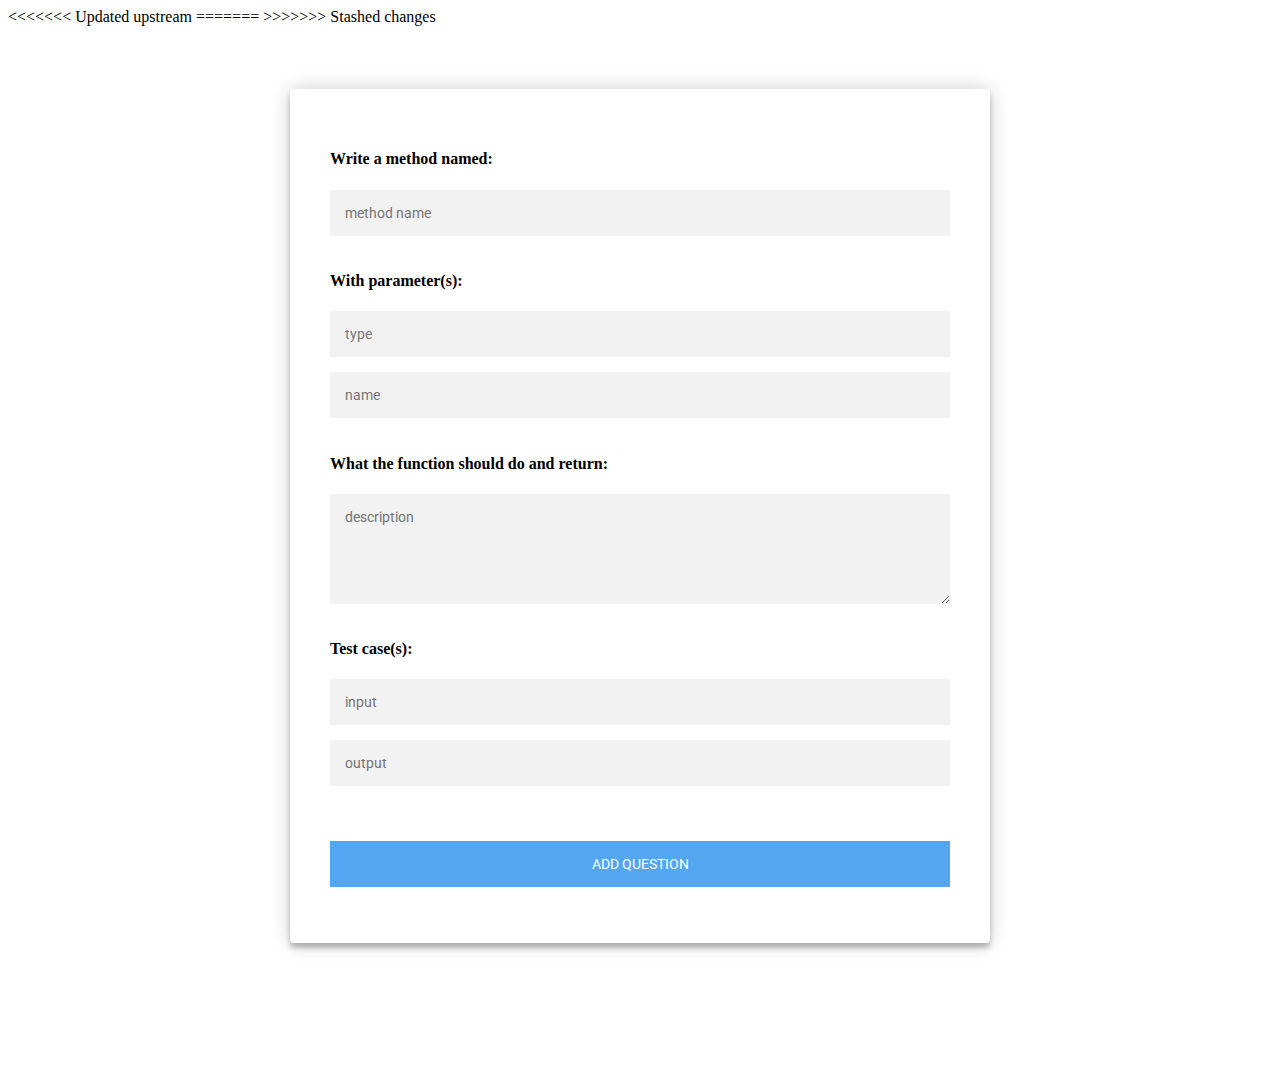
==== front/addQuestion.html @ 309c6e99 "rc" ====
<html>

<head>
<link rel="stylesheet" type="text/css" href="style.css">
<link href="https://fonts.googleapis.com/icon?family=Material+Icons" rel="stylesheet">
<<<<<<< Updated upstream

=======
<script src="common.js"></script>
>>>>>>> Stashed changes
</head>

<body>

  <div class="widePage">
    <div class="card">

      <form id="form" method="post" class="login-form">
        <h4> Write a method named: </h4>
        <input type="text" placeholder="method name" name="methodName" required/>

        <h4> With parameter(s): </h4>
        <input type="text" placeholder="type" name="paramType" required/>
        <input type="text" placeholder="name" name="paramName" required/>

        <h4> What the function should do and return: </h4>
        <textarea name="descr" cols="40" rows="5" placeholder="description" required></textarea>

        <h4> Test case(s): </h4>
        <input type="text" placeholder="input" name="testIn" required/>
        <input type="text" placeholder="output" name="testOut" required/>

        <button style="margin-top: 40px;" class="popup"> Add question </button>

      </form>

  </div>

</div>
</form>


<script>

function dump(obj) {
    var out = '';
    for (var i in obj) {
        out += i + ": " + obj[i] + "\n";
    }

    console.log(out);
}

var form = document.getElementById("form");

form.onsubmit =function (e) {
  // stop the regular form submission
  e.preventDefault();

  // collect the form data while iterating over the inputs
  var data = "request=add&";
  for(var i = 0; i < form.length; i++) {
    var input = form[i];
    if(input.name) {
      data += input.name;
      data += "=";
      data += input.value;
      if(form.length - i > 2) {
        data += "&";
      }
    }
  }

<<<<<<< Updated upstream
  // construct an HTTP request
  var xhr = new XMLHttpRequest();
  url = "https://web.njit.edu/~ybp7/CS490/middle.php";
  xhr.open(form.method, url, true);
  xhr.setRequestHeader("Content-type", "application/x-www-form-urlencoded");

  // send the collected data as JSON
  xhr.send(data);

  xhr.onreadystatechange = function() {
    if (xhr.readyState == XMLHttpRequest.DONE) {
        console.log(xhr.responseText);
    }
  };
=======
  var xhr = serverRequest(data);
  alert("Question added.");
  window.history.back();
>>>>>>> Stashed changes
};
</script>

</body>
</html>
---- front/style.css ----
@import url(https://fonts.googleapis.com/css?family=Roboto:300);

.widePage {
  padding: 5% 0 8%;
  margin: 0 auto;
  max-width: 700px;
}

.narrowPage {
  padding: 7% 0 8%;
  margin: 0 auto;
  max-width: 400px;
}

.card {
  border-radius: 4px;
  position: relative;
  z-index: 1;
  background: #FFFFFF;
  margin: 0 0 20 0;
  padding: 40px;
  box-shadow: 0 0 20px 0 rgba(0, 0, 0, 0.2), 0 5px 5px 0 rgba(0, 0, 0, 0.24);
}

button.flat {
  font-family: "Roboto", sans-serif;
  text-transform: uppercase;
  outline: 0;
  width: 100%;
  border: 0;
  padding: 15px;
  font-size: 14px;
  -webkit-transition: all 0.3 ease;
  transition: all 0.3 ease;
}

button.popup {
  font-family: "Roboto", sans-serif;
  text-transform: uppercase;
  outline: 0;
  background: #53a6ef;
  width: 100%;
  border: 0;
  padding: 15px 0px;
  color: #FFFFFF;
  font-size: 14px;
  -webkit-transition: all 0.3 ease;
  transition: all 0.3 ease;
  cursor: pointer;
}

form input, form textarea {
  resize: vertical;
  font-family: "Roboto", sans-serif;
  outline: 0;
  background: #f2f2f2;
  width: 100%;
  border: 0;
  margin: 0 0 15px;
  padding: 15px;
  box-sizing: border-box;
  font-size: 14px;
}

p {
  padding: 0;
  margin: 0;
}

button:hover,button:active,button:focus {
  background: #66c5f4;
}

.split-para {
   display:block;
   margin:10px;
 }

.split-para span {
  display:block;
  float:right;
  text-align: right;
  width:50%;
  margin-left:10px;
}

<<<<<<< Updated upstream

=======
.menu {
  width: 100%;
  height: 60px;
  background-color: white;
  text-align: center;

  border-radius: 4px;
  position: relative;
  z-index: 1;
  box-shadow: 0 0 20px 0 rgba(0, 0, 0, 0.2), 0 5px 5px 0 rgba(0, 0, 0, 0.24);
}

.menu i {
  padding: 6px;
}

.menu p {
  width: 90px;
  font-size: 35;
  display:inline-block;
  padding: 6px;
  text-align: center;
  margin:auto;
}

.menu i:hover {
  background: #66c5f4;
  cursor: pointer;
}
>>>>>>> Stashed changes
body {
  background: #2a4a7a; /* fallback for old browsers */
  background: -webkit-linear-gradient(to left, #2a4a7a, #5377ad);
  background: -moz-linear-gradient(to left, #2a4a7a, #5377ad);
  background: -o-linear-gradient(to left, #2a4a7a, #5377ad);
  background: linear-gradient(to left, #2a4a7a, #5377ad);
  font-family: "Roboto", sans-serif;
  -webkit-font-smoothing: antialiased;
  -moz-osx-font-smoothing: grayscale;
}

/* Rules for sizing the icon. */
.material-icons.md-18 { font-size: 18px; }
.material-icons.md-24 { font-size: 24px; }
.material-icons.md-36 { font-size: 36px; }
.material-icons.md-48 { font-size: 48px; }

/* Rules for using icons as black on a light background. */
.material-icons.md-dark { color: rgba(0, 0, 0, 0.54); }
.material-icons.md-blue {color: rgba(83,166,239, 0.54)}
.material-icons.md-dark.md-inactive { color: rgba(0, 0, 0, 0.26); }
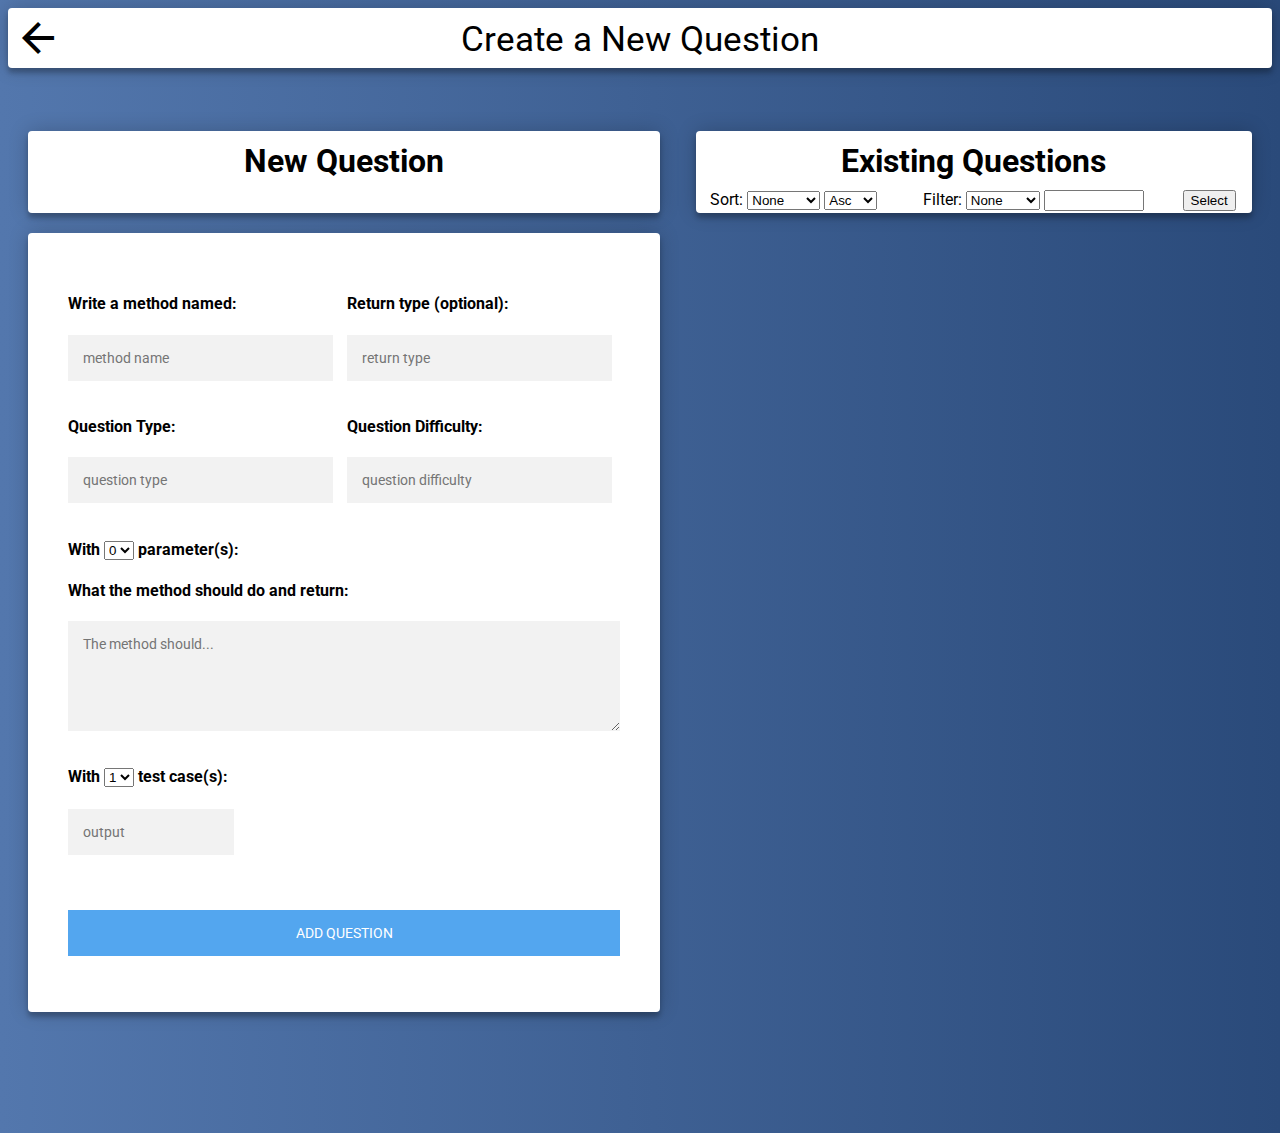
==== commit 57e1fe20: "welp" ====
--- a/front/addQuestion.html
+++ b/front/addQuestion.html
@@ -3,44 +3,231 @@
 <head>
 <link rel="stylesheet" type="text/css" href="style.css">
 <link href="https://fonts.googleapis.com/icon?family=Material+Icons" rel="stylesheet">
-<<<<<<< Updated upstream
-
-=======
 <script src="common.js"></script>
->>>>>>> Stashed changes
 </head>
 
 <body>
 
-  <div class="widePage">
-    <div class="card">
-
-      <form id="form" method="post" class="login-form">
-        <h4> Write a method named: </h4>
-        <input type="text" placeholder="method name" name="methodName" required/>
-
-        <h4> With parameter(s): </h4>
-        <input type="text" placeholder="type" name="paramType" required/>
-        <input type="text" placeholder="name" name="paramName" required/>
-
-        <h4> What the function should do and return: </h4>
-        <textarea name="descr" cols="40" rows="5" placeholder="description" required></textarea>
-
-        <h4> Test case(s): </h4>
-        <input type="text" placeholder="input" name="testIn" required/>
-        <input type="text" placeholder="output" name="testOut" required/>
-
-        <button style="margin-top: 40px;" class="popup"> Add question </button>
-
-      </form>
-
+  <div class="menu">
+    <i type="button" style="float: left" value="Back" class="material-icons md-48" id="backButton">arrow_back</i>
+    <p style="width:50%; margin-right:60px; margin-top:5px" id="menu_text"> Create a New Question </p>
+  </div>
+
+<div class="widePage" style="float:right; width:44%; margin-right:20px;">
+
+  <div class="card" style="padding: 1px; height:80px">
+    <input type="hidden" value="static" />
+
+    <div style="display:inline-block; margin-left:25px">
+
+    </div>
+
+    <h1 style="text-align:center;margin:10px"> Existing Questions </h1>
+
+    <div>
+
+      <div style="display:inline-block; text-align:center; width: 35%">
+        Sort:
+        <select id="sortSelect">
+          <option value="0">None</option>
+          <option value="1">Difficulty</option>
+          <option value="2">Type</option>
+        </select>
+
+        <select id="sortDir">
+          <option value="0">Asc</option>
+          <option value="1">Desc</option>
+        </select>
+
+      </div>
+
+
+      <div style="display:inline-block; width: 50%; text-align: center" >
+        Filter:
+        <select id="filterSelect">
+          <option value="0">None</option>
+          <option value="1">Difficulty</option>
+          <option value="2">Type</option>
+          <option value="3">Keyword</option>
+        </select>
+        <input style="width:100px" id="filterText">
+        </input>
+      </div>
+
+      <div style="display:inline-block; width: 12%; text-align: center">
+        <button onclick="filterSelection()"> Select </button>
+      </div>
+
+    </div>
+
+  </div>
+
+  <div id="left" style="overflow:scroll; height:80%">
   </div>
 
 </div>
-</form>
+
+<div class="widePage" style="float:left; width:50%; margin-left:20px;">
+
+  <div class="card" style="padding: 1px; height:80px">
+    <input type="hidden" value="static" />
+    <h1 style="text-align:center; margin: 10px;"> New Question </h1>
+  </div>
+
+  <div class="card">
+
+    <form id="form" method="post" class="login-form">
+      <div>
+        <div style="width:48%; display:inline-block">
+          <h4> Write a method named: </h4>
+          <input type="text" placeholder="method name" name="methodName" required/>
+        </div>
+
+        <div style="width:48%; margin-left:10px; display:inline-block">
+          <h4> Return type (optional): </h4>
+          <input type="text" placeholder="return type" name="returnType" />
+        </div>
+
+
+      </div>
+
+      <div style="margin-bottom:10px">
+
+        <div style="width:48%; display:inline-block">
+          <h4> Question Type: </h4>
+          <input type="text" placeholder="question type" name="type" required/>
+        </div>
+
+        <div style="width:48%; margin-left:10px; display:inline-block">
+          <h4> Question Difficulty: </h4>
+          <input type="text" placeholder="question difficulty" name="difficulty" required/>
+        </div>
+
+      </div>
+
+      <h4> With
+        <select id="paramselect" onchange="generateThings()">
+          <option value="0">0</option>
+          <option value="1">1</option>
+          <option value="2">2</option>
+          <option value="3">3</option>
+          <option value="4">4</option>
+        </select>
+      parameter(s): </h4>
+
+      <div id="paramContainer">
+      </div>
+
+      <h4> What the method should do and return: </h4>
+      <textarea name="descr" cols="40" rows="5" placeholder="The method should..." required></textarea>
+
+      <h4> With
+        <select id="caseselect" onchange="generateThings()">
+          <option value="1">1</option>
+          <option value="2">2</option>
+          <option value="3">3</option>
+          <option value="4">4</option>
+        </select>
+        test case(s): </h4>
+      <div id=caseContainer>
+      </div>
+
+      <button style="margin-top: 40px;" class="popup" id="button">Add question</button>
+
+    </form>
+</div>
+
+  </div>
+</div>
 
 
 <script>
+generateThings();
+filterSelection();
+
+var back = document.getElementById("backButton");
+back.onclick = function(event) {
+    window.location.href = 'professor.html';
+  };
+
+function populateBank(rawJSON) {
+  var html = "";
+
+  var json = JSON.parse(rawJSON);
+  console.log(json);
+
+  json.forEach(function(entry) {
+    var params = JSON.parse(entry['parameters']);
+
+    html += "<div class=\"card\">" +
+      "<input type=\"hidden\" value=\"left\" />" +
+      "<div class=\"points\"> </div>" +
+      "<div style=\"padding-right:50px\"> <p style=\"display:inline-block;\"> Question type: "+ entry['type'] + "</p>" +
+      "<p style=\"display:inline-block; float:right\"> Difficulty: "+ entry['difficulty'] + "</p> </div><br>" +
+      "<p> Write a method called <b>" + entry['method_name'] + "</b>";
+
+    if(params['paramName'] != "") {
+      html += " that takes the following parameter(s):<br>"
+
+      var pNames = params['paramName'].split(",");
+      var pTypes = params['paramType'].split(",");
+
+      for(var i = 0; i < pNames.length; i++) {
+        html += "<b>" + pTypes[i] + " ";
+        html += pNames[i] + "</b><br>";
+      }
+    }
+
+      html += "</p> <p> <br>" + entry['description'] + " </p> <br>" +
+        "<p> It should handle the following test case(s): </p>";
+
+
+      var testCases = entry['testcases'];
+      if(testCases != "") {
+        testCases = JSON.parse(testCases);
+        for(var i = 0; i < testCases.length; i++) {
+          html += "<p> <b> Input: " + testCases[i]['inputs'] + " Output: " + testCases[i]['output'] + " </b> </p>";
+        }
+      }
+    html += "</div>";
+  });
+
+  var page = document.getElementById('left');
+
+  page.innerHTML = html;
+}
+
+function generateThings() {
+
+  var params = document.getElementById("paramselect").value;
+  var cases = document.getElementById("caseselect").value;
+
+  var paramParent = document.getElementById("paramContainer");
+  var caseParent = document.getElementById("caseContainer");
+  var replacement = "";
+  for(var i = 0; i < params; i++) {
+    replacement += "<input type=\"text\" placeholder=\"type\" name=\"paramType\" required style=\"width:30%\"/>" +
+    "<input type=\"text\" placeholder=\"name\" name=\"paramName\" required style=\"width:69%; margin-left:5px\"/>";
+  }
+  paramParent.innerHTML = replacement;
+
+  var width = 65/params;
+
+  replacement = "";
+
+  var padding = "0px";
+  if(params == 0)
+    padding = "5px";
+
+  for(var i = 0; i < cases; i++) {
+    for(var j = 0; j < params; j++) {
+      replacement += "<input type=\"text\" placeholder=\"param "+(j+1)+"\" name=\"testIn\" required style=\"margin-right:5px; width:"+width+"%\"/>";
+    }
+    replacement += "<input type=\"text\" placeholder=\"output\" name=\"testOut\" required style=\"width:30%; margin-right:"+padding+"\"/>";
+  }
+
+  caseParent.innerHTML = replacement;
+}
 
 function dump(obj) {
     var out = '';
@@ -57,25 +244,128 @@
   // stop the regular form submission
   e.preventDefault();
 
+  var theButton = document.getElementById("button");
+  if(!theButton.textContent.includes("Add")) {
+    location.reload();
+    return;
+  }
+
+
+
   // collect the form data while iterating over the inputs
   var data = "request=add&";
+
   for(var i = 0; i < form.length; i++) {
     var input = form[i];
     if(input.name) {
+      if(input.name == "paramType" || input.name == "paramName" || input.name == "testIn" || input.name == "testOut") {
+        continue;
+      }
       data += input.name;
       data += "=";
       data += input.value;
-      if(form.length - i > 2) {
-        data += "&";
-      }
-    }
-  }
-
-<<<<<<< Updated upstream
+      data += "&";
+    }
+  }
+
+  var paramTypes = document.getElementsByName("paramType");
+  var paramNames = document.getElementsByName("paramName");
+
+  //TODO: switch to paramtypes="1,2,3,4" & paramNames="a,b,c,d"
+
+  data += "paramType=";
+  for(var i = 0; i < paramTypes.length; i++) {
+    data += paramTypes[i].value;
+    data += ",";
+  }
+  data = data.slice(0, -1);
+
+  data += "&paramName=";
+  for(var i = 0; i < paramNames.length; i++) {
+    data += paramNames[i].value;
+    data += ",";
+  }
+
+  data = data.slice(0, -1);
+
+  var testIns = document.getElementsByName("testIn");
+  var testOuts = document.getElementsByName("testOut");
+
+  var inputs = "";
+  var outCounter = 0;
+  var testcases = [];
+  var testcase = {};
+  for(var i = 0; i < testIns.length; i++) {
+
+    inputs += testIns[i].value;
+
+    if( (i+1) % paramNames.length == 0) {
+      testcase["inputs"] = inputs;
+      testcase["output"] = testOuts[outCounter].value;
+      outCounter++;
+      testcases.push(testcase);
+      testcase = {};
+      inputs = "";
+    }
+    else {
+      inputs += ",";
+    }
+  }
+
+  data += "&cases="
+  data += JSON.stringify(testcases);
+  console.log(data);
+
+  var xhr = new XMLHttpRequest();
+  url = "https://web.njit.edu/~ybp7/CS490/middle.php";
+  xhr.open("post", url, true);
+  xhr.setRequestHeader("Content-type", "application/x-www-form-urlencoded");
+
+  // send the collected data as JSON
+  xhr.send(data);
+  //console.log("sent data: ");
+  //console.log(data);
+
+  xhr.onreadystatechange = function() {
+    if (xhr.readyState == XMLHttpRequest.DONE) {
+        console.log("returned data: ");
+        console.log(xhr.responseText);
+        return xhr.responseText;
+    }
+  };
+
+  theButton.textContent = "Question added. Press again to add another.";
+  //window.history.back();
+};
+
+function filterSelection() {
+  var data = "request=getbank";
+
+  var sort = document.getElementById("sortSelect");
+  var sortDir = document.getElementById("sortDir");
+  var filter = document.getElementById("filterSelect");
+  var filterText = document.getElementById("filterText");
+
+  data += "&sort=";
+  data += sort.options[sort.selectedIndex].text;
+
+  data += "&filter=";
+  data += filter.options[filter.selectedIndex].text;
+
+  data += "&ascending=";
+  if(sortDir.selectedIndex == 0) {
+    data += "true";
+  } else {
+    data += "false";
+  }
+
+  data += "&filterText=";
+  data += filterText.value;
+
   // construct an HTTP request
   var xhr = new XMLHttpRequest();
   url = "https://web.njit.edu/~ybp7/CS490/middle.php";
-  xhr.open(form.method, url, true);
+  xhr.open("post", url, true);
   xhr.setRequestHeader("Content-type", "application/x-www-form-urlencoded");
 
   // send the collected data as JSON
@@ -83,15 +373,12 @@
 
   xhr.onreadystatechange = function() {
     if (xhr.readyState == XMLHttpRequest.DONE) {
+        console.log("returned data: ");
         console.log(xhr.responseText);
+        populateBank(xhr.responseText);
     }
   };
-=======
-  var xhr = serverRequest(data);
-  alert("Question added.");
-  window.history.back();
->>>>>>> Stashed changes
-};
+}
 </script>
 
 </body>
--- a/front/style.css
+++ b/front/style.css
@@ -10,6 +10,20 @@
   padding: 7% 0 8%;
   margin: 0 auto;
   max-width: 400px;
+}
+
+th, td{
+  padding: 10px;
+  text-align: center;
+}
+
+tr:nth-child(even) {
+  background-color: #f2f2f2;
+}
+
+th {
+  background-color: #5377ad;
+  color: white;
 }
 
 .card {
@@ -49,7 +63,7 @@
   cursor: pointer;
 }
 
-form input, form textarea {
+.formInput, form input, form textarea {
   resize: vertical;
   font-family: "Roboto", sans-serif;
   outline: 0;
@@ -58,6 +72,32 @@
   border: 0;
   margin: 0 0 15px;
   padding: 15px;
+  box-sizing: border-box;
+  font-size: 14px;
+}
+
+.formArea2 {
+  resize: vertical;
+  font-family: "Roboto", sans-serif;
+  outline: 0;
+  background: #f2f2f2;
+  width: 100%;
+  border: 0;
+  margin: 0 0 10px;
+  padding: 5px;
+  box-sizing: border-box;
+  font-size: 14px;
+}
+
+.formArea {
+  resize: vertical;
+  font-family: "Roboto", sans-serif;
+  outline: 0;
+  background: #FFFFFF;
+  width: 100%;
+  border: 0;
+  margin: 0 0 10px;
+  padding: 5px;
   box-sizing: border-box;
   font-size: 14px;
 }
@@ -84,9 +124,6 @@
   margin-left:10px;
 }
 
-<<<<<<< Updated upstream
-
-=======
 .menu {
   width: 100%;
   height: 60px;
@@ -116,7 +153,6 @@
   background: #66c5f4;
   cursor: pointer;
 }
->>>>>>> Stashed changes
 body {
   background: #2a4a7a; /* fallback for old browsers */
   background: -webkit-linear-gradient(to left, #2a4a7a, #5377ad);
